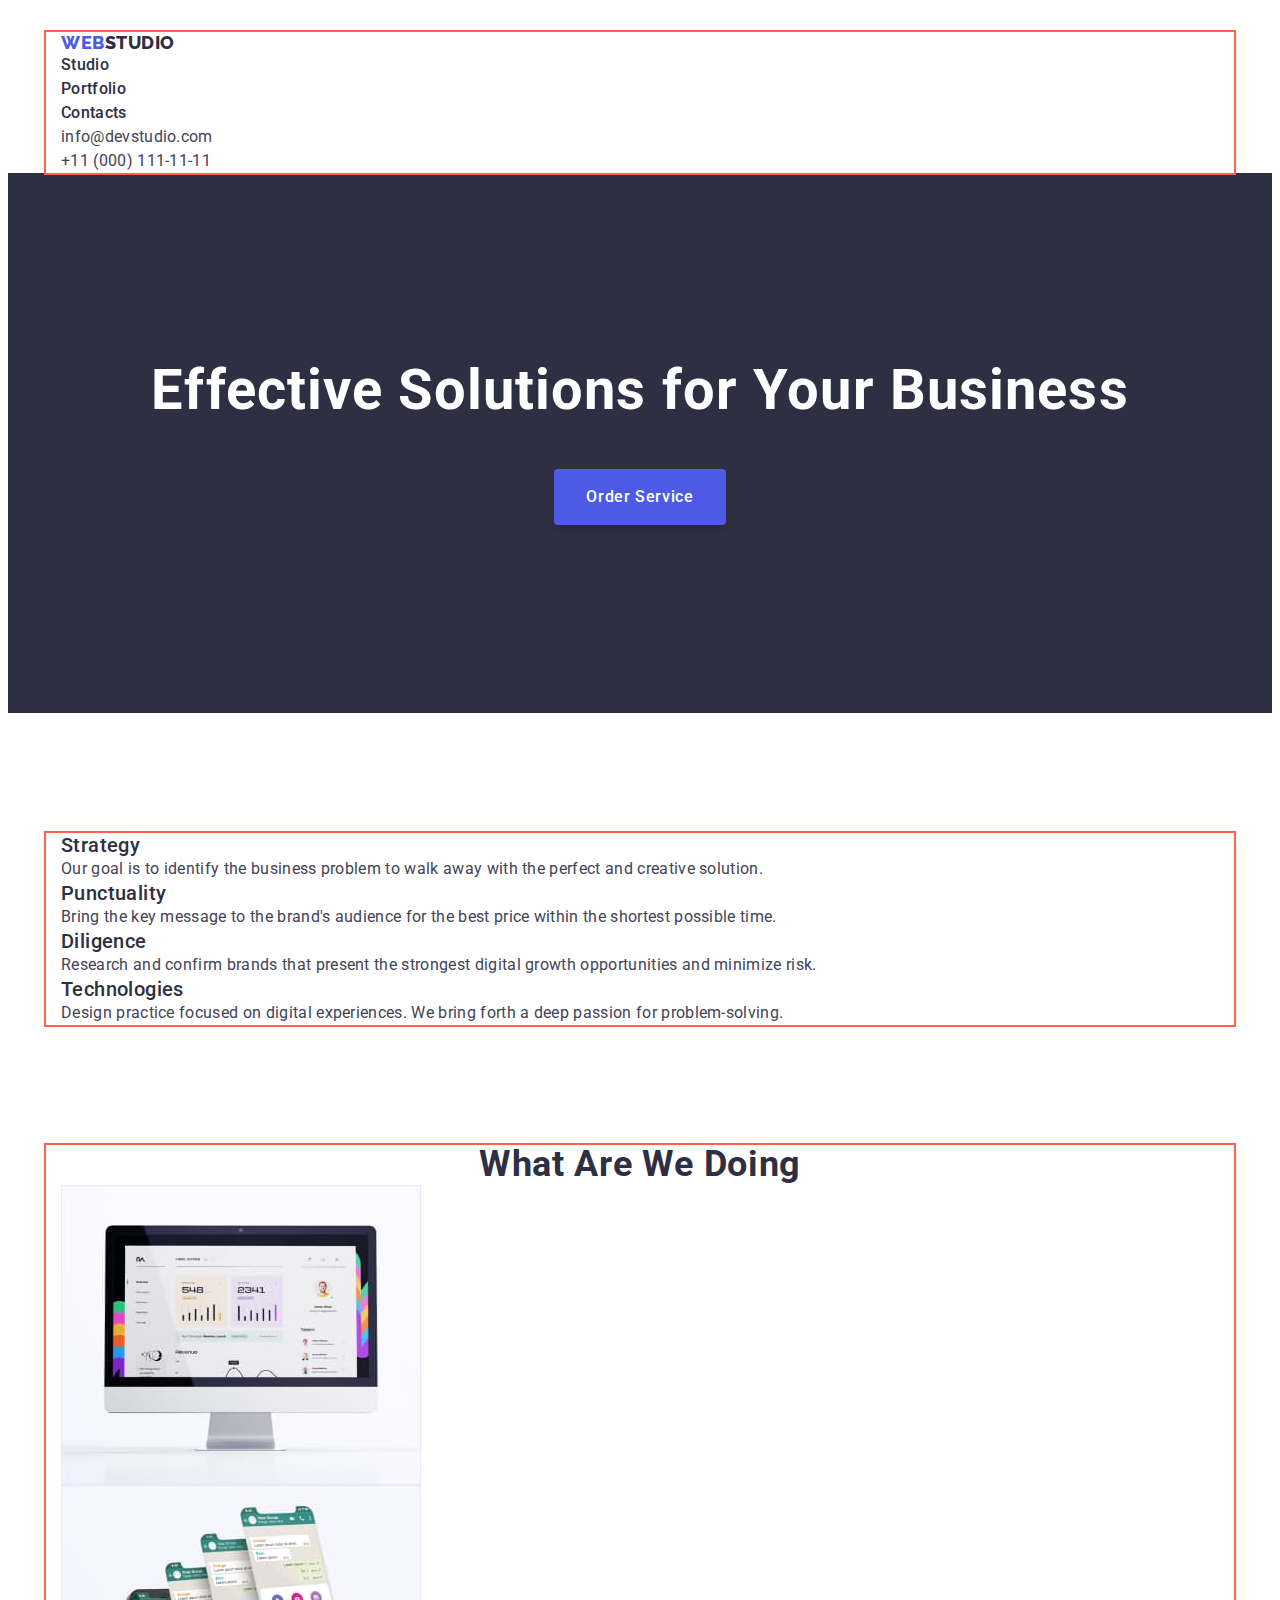
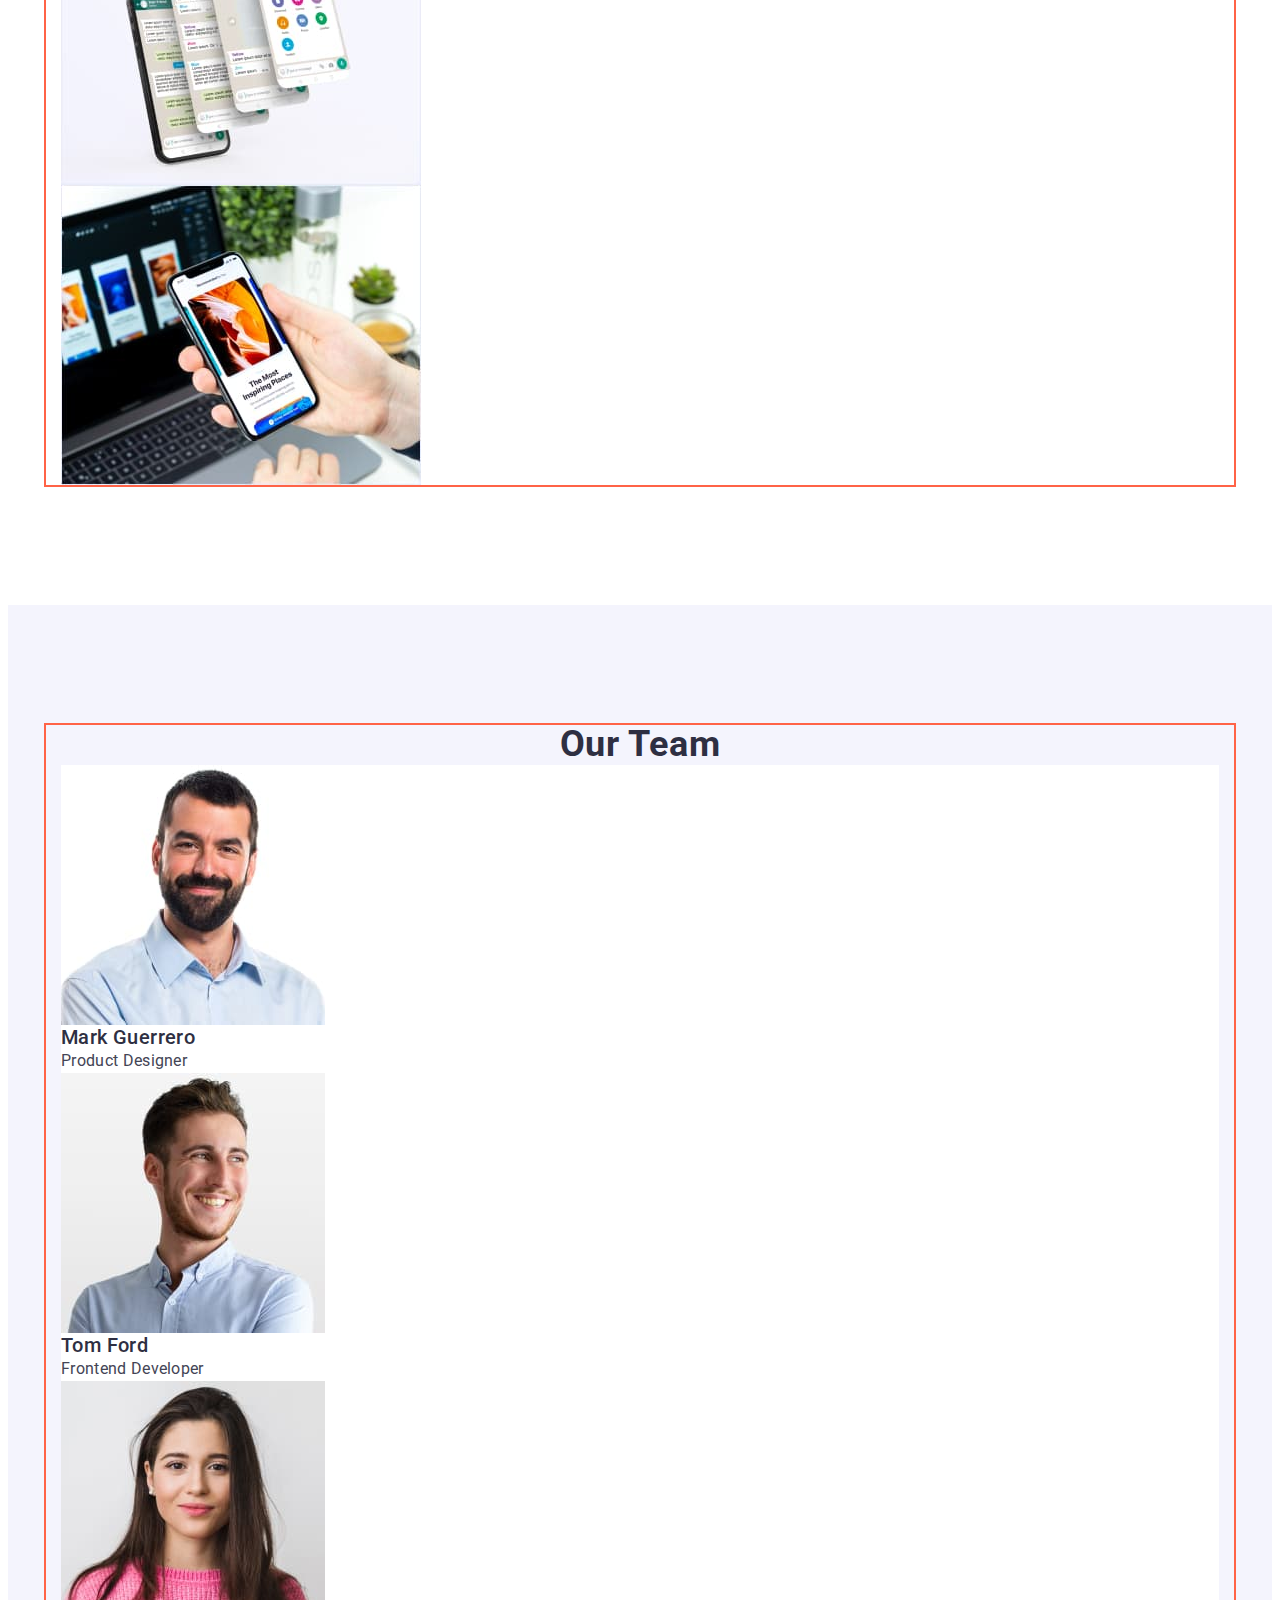
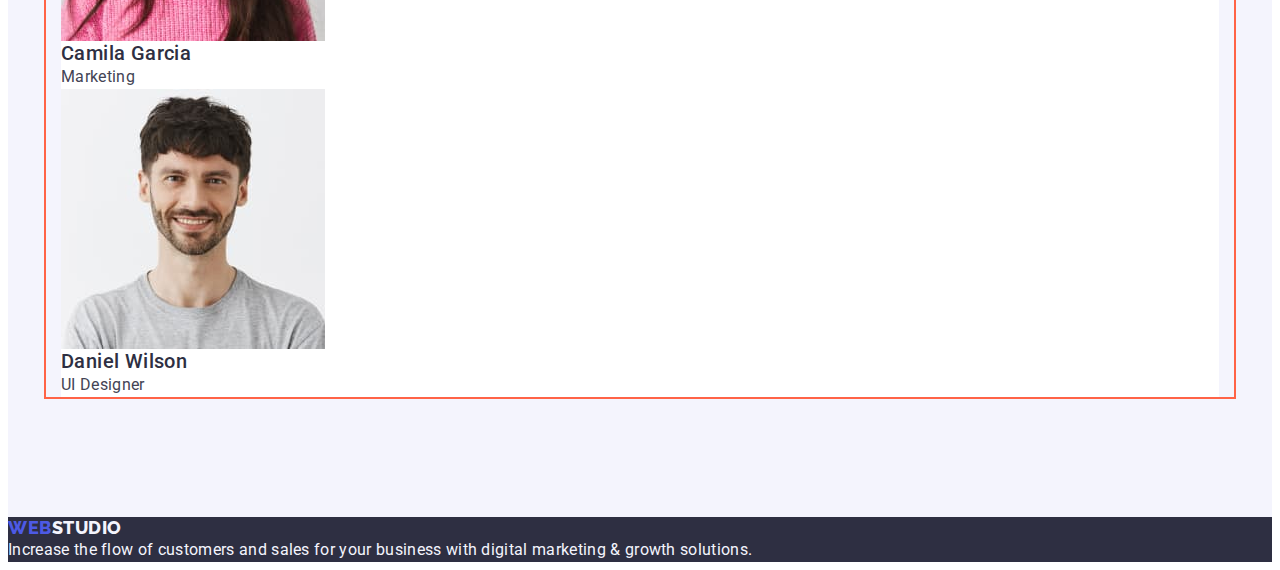
==== index.html @ 07edcb95 "hw3-fix1" ====
<!DOCTYPE html>
<html lang="en">
<head>
    <meta charset="UTF-8">
    <meta http-equiv="X-UA-Compatible" content="IE=edge">
    <meta name="viewport" content="width=device-width, initial-scale=1.0">
    <title>WebStudio</title>
    <link rel="preconnect" href="https://fonts.googleapis.com">
    <link rel="preconnect" href="https://fonts.gstatic.com" crossorigin>
    <link href="https://fonts.googleapis.com/css2?family=Raleway:wght@800&family=Roboto:wght@400;500;700&display=swap" rel="stylesheet">
    <link rel="stylesheet" href="https://cdnjs.cloudflare.com/ajax/libs/modern-normalize/1.1.0/modern-normalize.min.css" integrity="sha512-wpPYUAdjBVSE4KJnH1VR1HeZfpl1ub8YT/NKx4PuQ5NmX2tKuGu6U/JRp5y+Y8XG2tV+wKQpNHVUX03MfMFn9Q==" crossorigin="anonymous" referrerpolicy="no-referrer" />
    <link rel="stylesheet" href="./css/styles.css">
</head>
<body>
    <header class="header">
        <div class="container">
            <nav>
                <a href="./index.html" class="link logo">Web<span class="logo-part">Studio</span></a>
                <ul class="list">
                    <li><a href="./index.html" class="link nav-link">Studio</a></li>
                    <li><a href="./portfolio.html" class="link nav-link">Portfolio</a></li>
                    <li><a href="" class="link nav-link">Contacts</a></li>
                </ul>
            </nav>
            <address class="address-list">
            <ul class="list">
                <li><a href="mailto:info@devstudio.com" class="link contact-link">info@devstudio.com</a></li>
                <li><a href="tel:+110001111111" class="link contact-link">+11 (000) 111-11-11</a></li>
            </ul>
            </address>
        </div>
    </header> 
    <main>
    <!--Hero-->   
    <section class="hero-section">
        <h1 class="hero-title">Effective Solutions for Your Business</h1>
        <button type="button" class="hero-btn">Order Service</button>
    </section>
    <!--benefits section-->
    <section class="benefits section">
        <div class="container">
            <h2 hidden class="section-title">Our advantages</h2>
        <ul class="list">
            <li>
                <h3 class="list-title">Strategy</h3>
                <p class="list-text">Our goal is to identify the business problem to walk away with the perfect and creative solution. </p>
            </li>
            <li>
                <h3 class="list-title">Punctuality</h3>
                <p class="list-text">Bring the key message to the brand's audience for the best price within the shortest possible time.</p>
            </li>
            <li>
                <h3 class="list-title">Diligence</h3>
                <p class="list-text">Research and confirm brands that present the strongest digital growth opportunities and minimize risk.</p>
            </li>
            <li>
                <h3 class="list-title">Technologies</h3>
                <p class="list-text">Design practice focused on digital experiences. We bring forth a deep passion for problem-solving.</p>
            </li>
        </ul>
        </div>
    </section>
    <!--What are we doing section-->
    <section class="works">
        <div class="container">
            <h2 class="section-title">What are we doing</h2>
        <ul class="list">
            <li><img src="./images/interface.jpg" alt="Interface" width="360" height="300"></li>
            <li><img src="./images/chat-app.jpg" alt="Chat app" width="360" height="300"></li>
            <li><img src="./images/mobile-app.jpg" alt="Mobile app" width="360" height="300"></li>
        </ul>
        </div>
    </section>
    <!--Our Team section-->
    <section class="team-section section">
        <div class="container">
            <h2 class="section-title">Our Team</h2>
        <ul class="list">
            <li class="team-item">
                <img src="./images/mark-guerrero-photo.jpg" width="264" height="260" alt="Mark Guerrero">
                <h3 class="team-title">Mark Guerrero</h3>
                <p class="team-text">Product Designer</p>
            </li>
            <li class="team-item">
                <img src="./images/tom-ford-photo.jpg" width="264" height="260" alt="Tom Ford">
                <h3 class="team-title">Tom Ford</h3>
                <p class="team-text">Frontend Developer</p>
            </li>
            <li class="team-item">
                <img src="./images/camila-garcia-photo.jpg" width="264" height="260" alt="Camila Garcia">
                <h3 class="team-title">Camila Garcia</h3>
                <p class="team-text">Marketing</p>
            </li>
            <li class="team-item">
                <img src="./images/daniel-wilson-photo.jpg" width="264" height="260" alt="Daniel Wilson">
                <h3 class="team-title">Daniel Wilson</h3>
                <p class="team-text">UI Designer</p>
            </li>
        </ul>
        </div>
    </section>
    </main>
    <!--Footer-->
    <footer class="footer-section">
        <a href="./index.html" class="link footer-logo">Web<span class="footer-logo-part">Studio</span></a>
        <p class="footer-text">Increase the flow of customers and sales for your business with digital marketing & growth solutions.</p>
    </footer>
</body>
</html>
---- css/styles.css ----
:root {
    --primary-text-color:#434455;
    --secondary-text-color:#2E2F42;
    --alternate-text-color: #F4F4FD;
    --accent-color:#4D5AE5;
    --primary-font-family:'Roboto', sans-serif;
    --background-main-color:#FFFFFF;
    --background-accent-color:#2E2F42;
    --background-alternate-color:#F4F4FD;
    --pressed-state-color:#404BBF;
}

p,
h1,
h2,
h3,
h4,
h5,
h6 {
    margin: 0;
}

ul {
    margin: 0;
    padding-left: 0;
}

img {
    display: block;
}

body {
    font-family: var(--primary-font-family);
    color: var(--primary-text-color);
    font-size: 16px;
    background-color: var(--background-main-color);
}
.link {
    text-decoration: none;
}
.nav-link.current {
    color: var(--accent-color);
}
.list {
    list-style: none;
}

.container {
    width: 1158px;
    padding-left: 15px;
    padding-right: 15px;
    margin: 0 auto;
    outline: 2px solid tomato;
}

.section {
    padding-top: 120px;
    padding-bottom: 120px;
  }

/* Header */

.header {
padding-top: 24px;
}
.logo {
    font-family: 'Raleway', sans-serif;
    font-weight: 800;
    font-size: 18px;
    line-height: 1.17;
    letter-spacing: 0.03em;
    color: var(--accent-color);
    text-transform: uppercase;
}
.logo-part {
    color: var(--secondary-text-color);
}
.nav-link {
    font-weight: 500;
    line-height: calc(24 / 16);
    letter-spacing: 0.02em;
    color: var(--secondary-text-color);
}
.nav-link:hover,
.nav-link:focus {
    color: var(--pressed-state-color);
}

.contact-link {
    color: inherit;
    line-height: calc(24 / 16);
    letter-spacing: 0.02em;
    font-style: normal;
}
.contact-link:hover,
.contact-link:focus {
    color: var(--pressed-state-color);
}
.address-list {
    font-style: normal;
}

/* Hero */
.hero-section {
    padding-top: 188px;
    padding-bottom: 188px;
    background-color: var(--background-accent-color);
    text-align: center;
}
.hero-title {
    margin-bottom: 48px;
    font-weight: 700;
    font-size: 56px;
    line-height: 1.07;
    letter-spacing: 0.02em;
    color: #FFFFFF;
}
.hero-btn {
    padding: 16px 32px;
    font-family: inherit;
    font-weight: 500;
    font-size: 16px;
    line-height: calc(24 / 16);
    letter-spacing: 0.04em;
    color: #FFFFFF;
    background-color: var(--accent-color);
    box-shadow: 0px 4px 4px rgba(0, 0, 0, 0.15);
    border-radius: 4px;
    border: none;
    cursor: pointer;
}
.hero-btn:hover,
.hero-btn:focus {
    background-color: var(--pressed-state-color);
}


/* benefits section */

.section-title {
    font-size: 36px;
    line-height: 1.11;
    letter-spacing: 0.02em;
    text-align: center;
    text-transform: capitalize;
    color: var(--secondary-text-color);
}
.list-title {
    font-weight: 500;
    font-size: 20px;
    line-height: calc(24 / 20);
    letter-spacing: 0.02em;
    color: var(--secondary-text-color);
}
.list-text {
line-height: calc(24 / 16);
letter-spacing: 0.02em;
}

/* Works */
.works {
    padding-bottom: 120px;
}

/* Our Team section */
.team-section {
    background-color: var(--background-alternate-color);
}
.team-title {
    font-weight: 500;
    font-size: 20px;
    line-height: calc(24 / 20);
    letter-spacing: 0.02em;
    color: var(--secondary-text-color);
}
.team-text {
    line-height: calc(24 / 16);
    letter-spacing: 0.02em;
}
.team-item {
    background-color: var(--background-main-color);
}

/* Portfolio */
.portfolio-btn {
    font-family: inherit;
    font-weight: 500;
    font-size: 16px;
    line-height: calc(24 / 16);
    letter-spacing: 0.04em;
    color: var(--accent-color);
    background-color: var(--background-alternate-color);
    border-radius: 4px;
    border: 1px solid #E7E9FC;
    cursor: pointer;
}
.portfolio-btn:hover,
.portfolio-btn:focus,
.portfolio-btn:active {
    color: #FFFFFF;
    background-color: var(--pressed-state-color);
    box-shadow: 0px 3px 1px rgba(0, 0, 0, 0.1), 0px 2px 1px rgba(0, 0, 0, 0.08), 0px 2px 2px rgba(0, 0, 0, 0.12);
}
.work-title {
    font-weight: 500;
    font-size: 20px;
    line-height: calc(24 / 20);
    letter-spacing: 0.02em;
    color: var(--secondary-text-color);
}
.work-text {
    line-height: calc(24/16);
    letter-spacing: 0.02em;
    color: var(--primary-text-color);
}

/* Footer */
.footer-section {
    background-color: var(--background-accent-color);
}
.footer-logo {
    font-family: 'Raleway', sans-serif;
    font-weight: 800;
    font-size: 18px;
    line-height: 1.17;
    letter-spacing: 0.03em;
    color: var(--accent-color);
    text-transform: uppercase;
}
.footer-logo-part {
    color: var(--alternate-text-color);
}
.footer-text {
    line-height: calc(24 / 16);
    letter-spacing: 0.02em;
    color: var(--alternate-text-color);
}
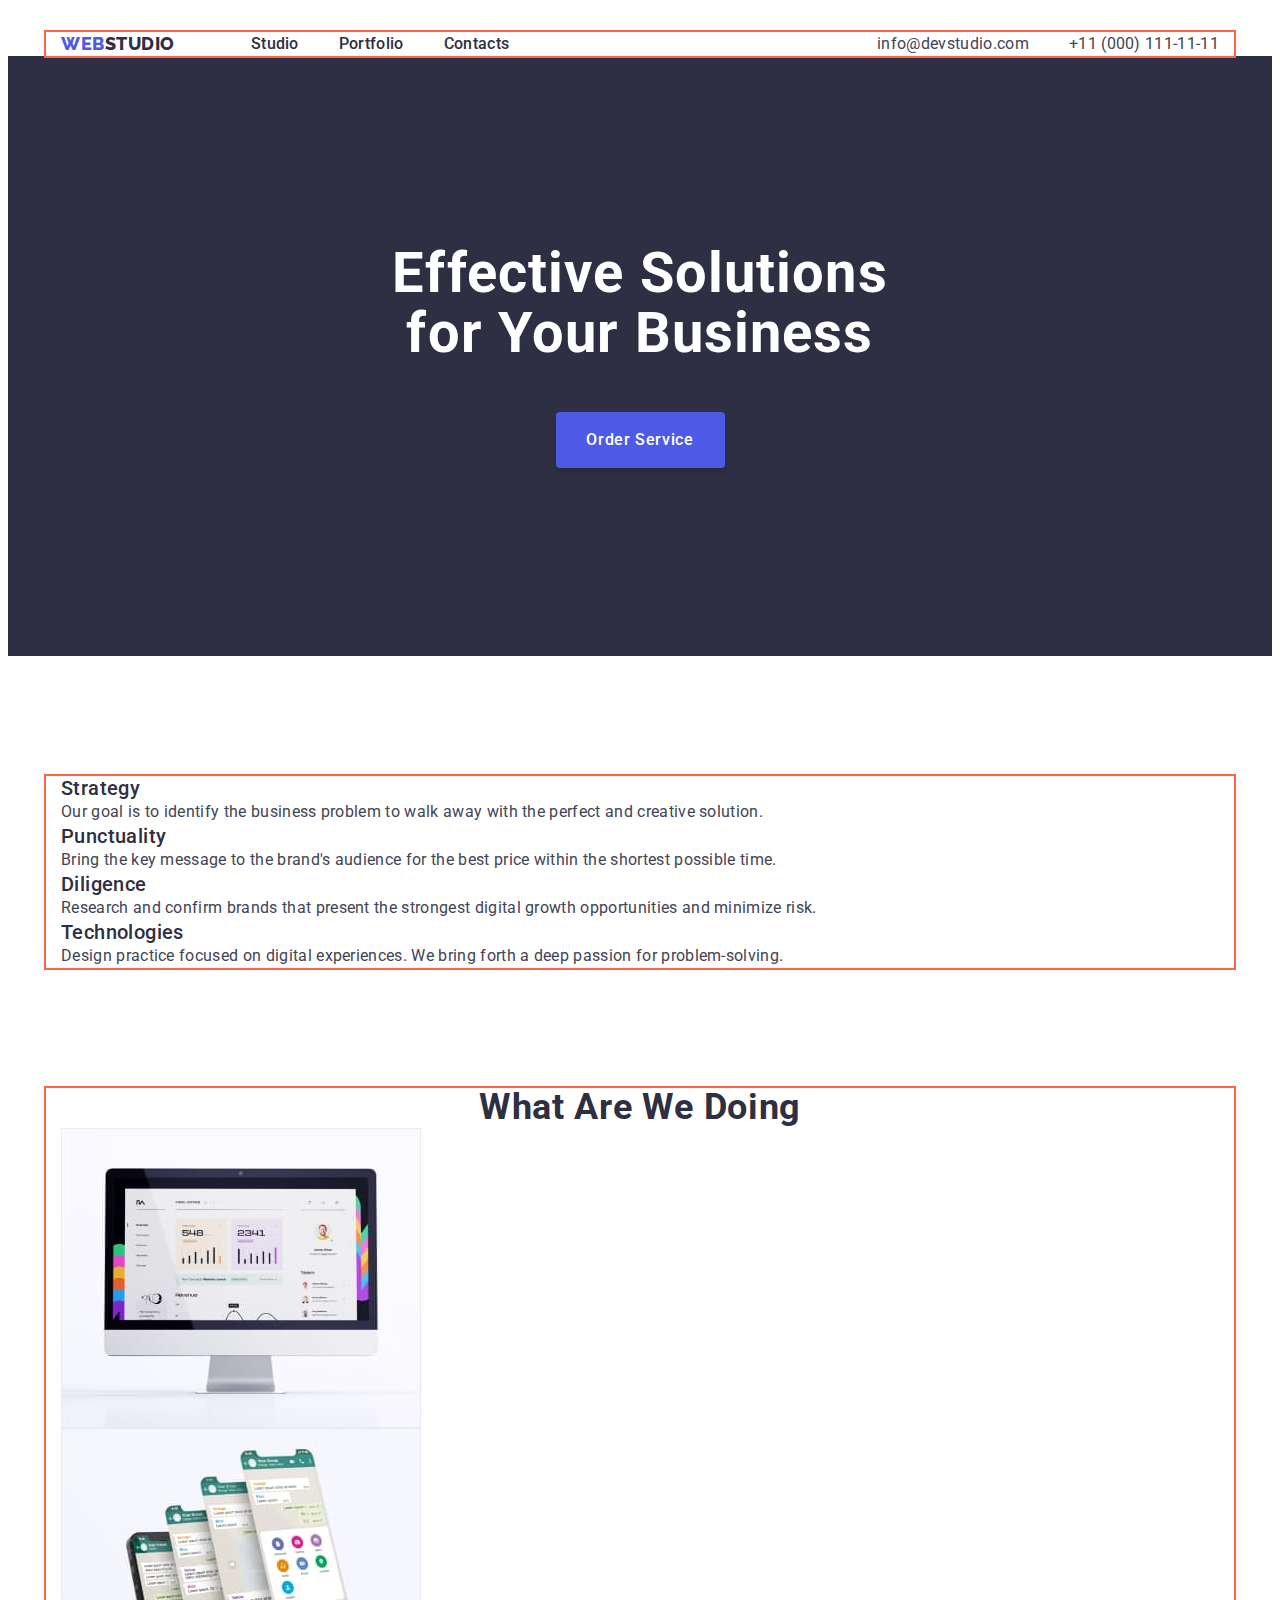
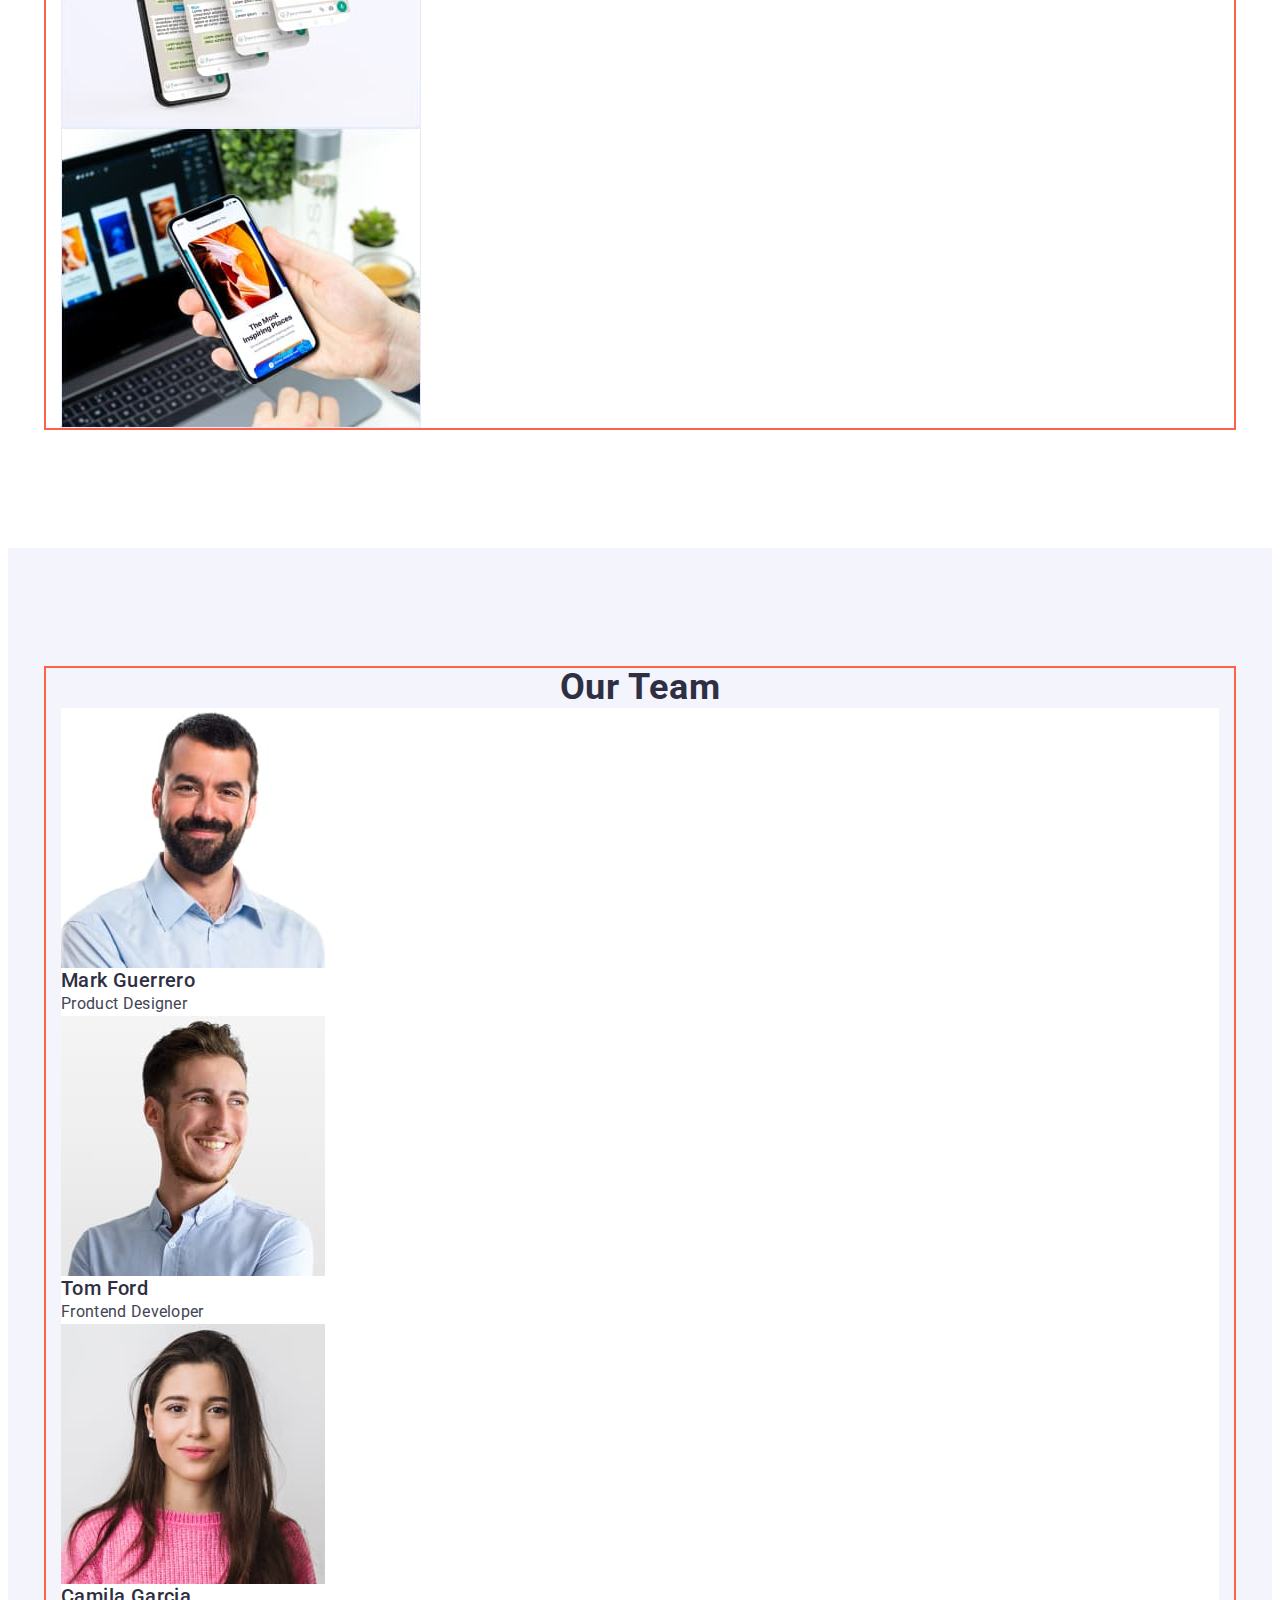
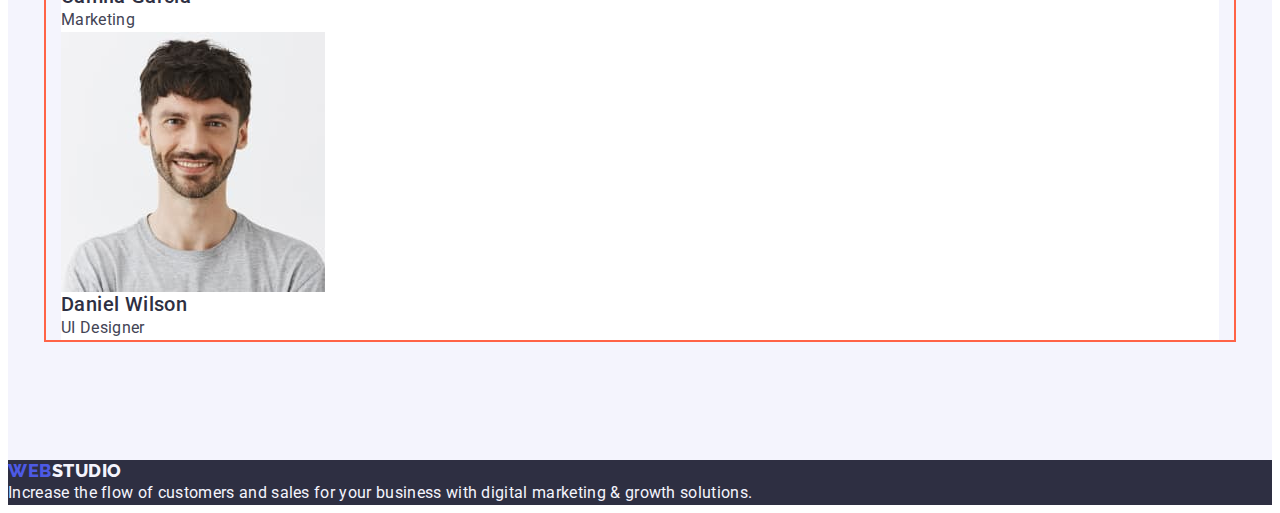
==== commit 709ecf46: "hw3-fix2" ====
--- a/index.html
+++ b/index.html
@@ -13,17 +13,17 @@
 </head>
 <body>
     <header class="header">
-        <div class="container">
-            <nav>
+        <div class="container header-container">
+            <nav class="header-nav">
                 <a href="./index.html" class="link logo">Web<span class="logo-part">Studio</span></a>
-                <ul class="list">
+                <ul class="header-list list">
                     <li><a href="./index.html" class="link nav-link">Studio</a></li>
                     <li><a href="./portfolio.html" class="link nav-link">Portfolio</a></li>
                     <li><a href="" class="link nav-link">Contacts</a></li>
                 </ul>
             </nav>
             <address class="address-list">
-            <ul class="list">
+            <ul class="contact-list list">
                 <li><a href="mailto:info@devstudio.com" class="link contact-link">info@devstudio.com</a></li>
                 <li><a href="tel:+110001111111" class="link contact-link">+11 (000) 111-11-11</a></li>
             </ul>
--- a/css/styles.css
+++ b/css/styles.css
@@ -63,7 +63,12 @@
 .header {
 padding-top: 24px;
 }
+.header-container {
+    display: flex;
+    align-items: center;
+}
 .logo {
+    margin-right: 76px;
     font-family: 'Raleway', sans-serif;
     font-weight: 800;
     font-size: 18px;
@@ -75,6 +80,16 @@
 .logo-part {
     color: var(--secondary-text-color);
 }
+
+.header-list {
+    display: flex;
+    gap: 40px;
+}
+.header-nav {
+    display: flex;
+    align-items: center;
+    margin-right: auto;
+}
 .nav-link {
     font-weight: 500;
     line-height: calc(24 / 16);
@@ -98,6 +113,10 @@
 }
 .address-list {
     font-style: normal;
+}
+.contact-list {
+    display: flex;
+    gap: 40px;
 }
 
 /* Hero */
@@ -108,7 +127,10 @@
     text-align: center;
 }
 .hero-title {
+    max-width: 496px;
     margin-bottom: 48px;
+    margin-left: auto;
+    margin-right: auto;
     font-weight: 700;
     font-size: 56px;
     line-height: 1.07;
@@ -116,7 +138,8 @@
     color: #FFFFFF;
 }
 .hero-btn {
-    padding: 16px 32px;
+    min-width: 169px;
+    height: 56px;
     font-family: inherit;
     font-weight: 500;
     font-size: 16px;
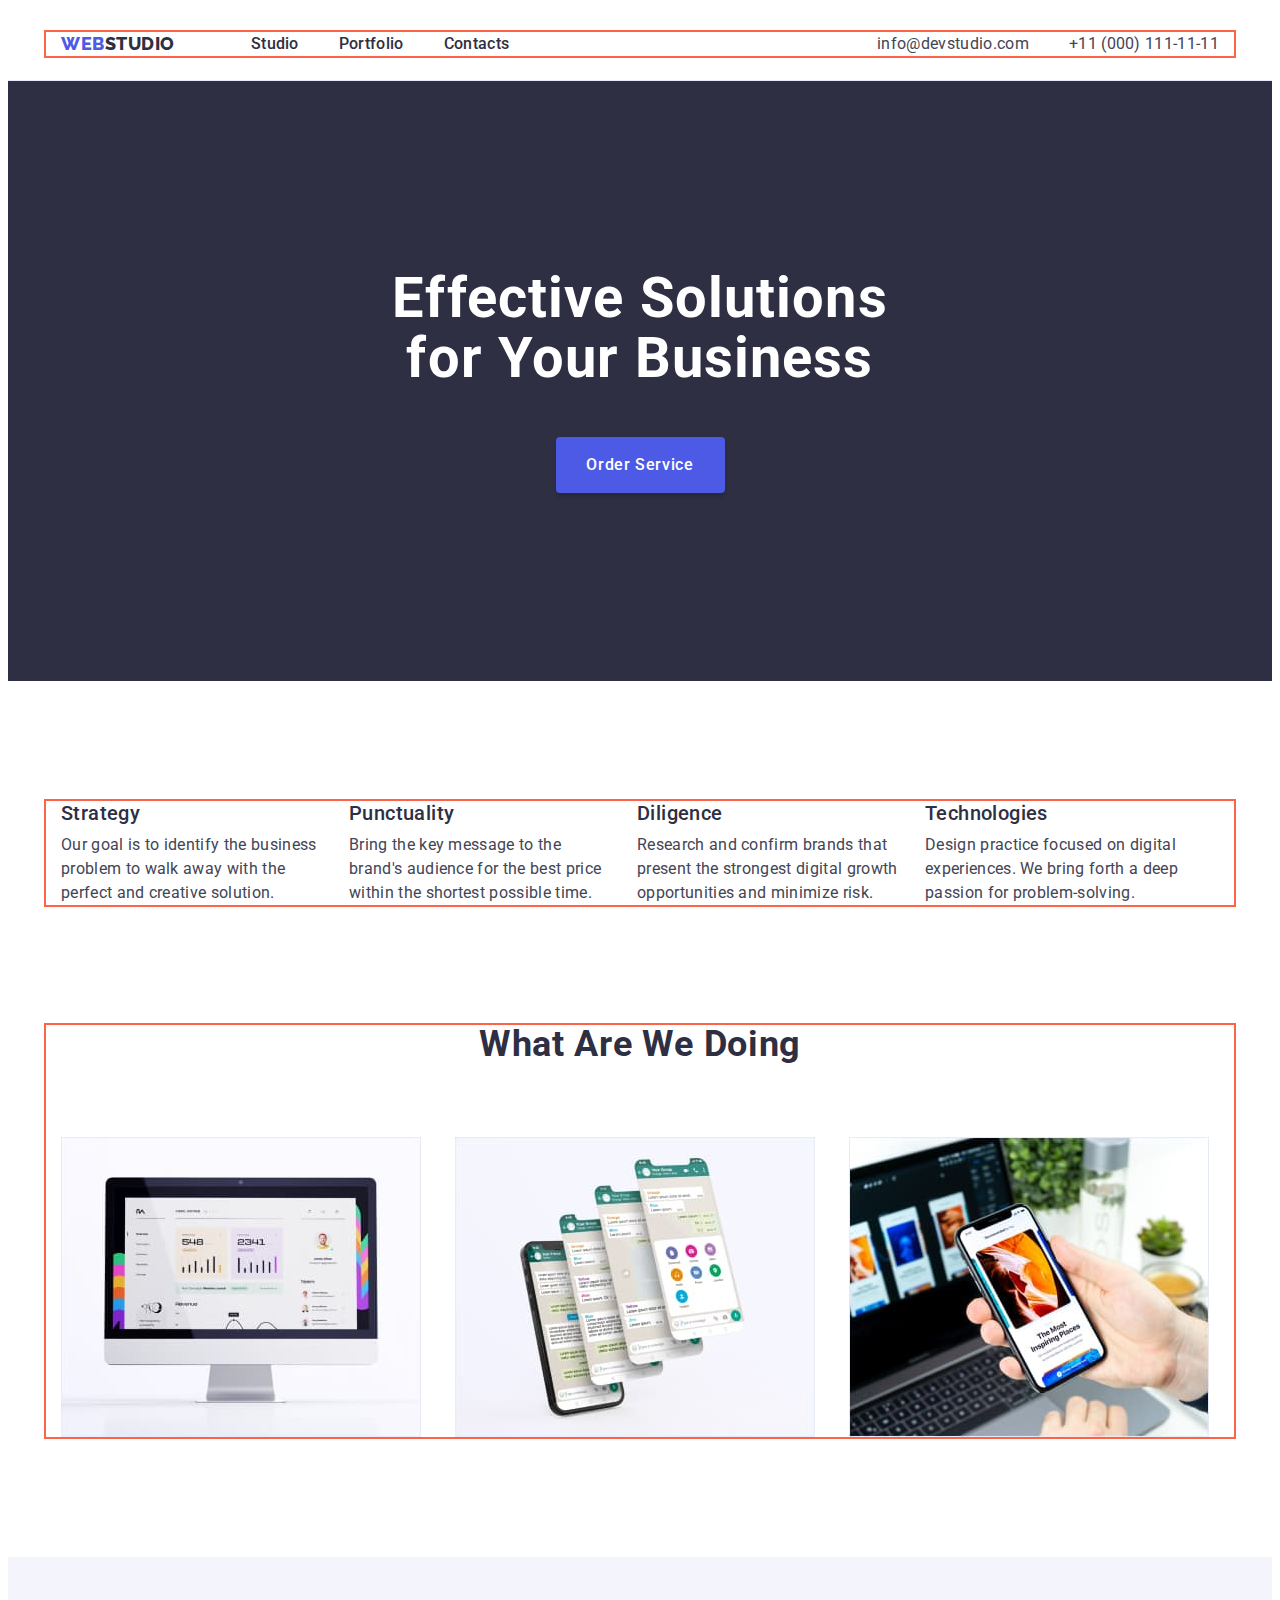
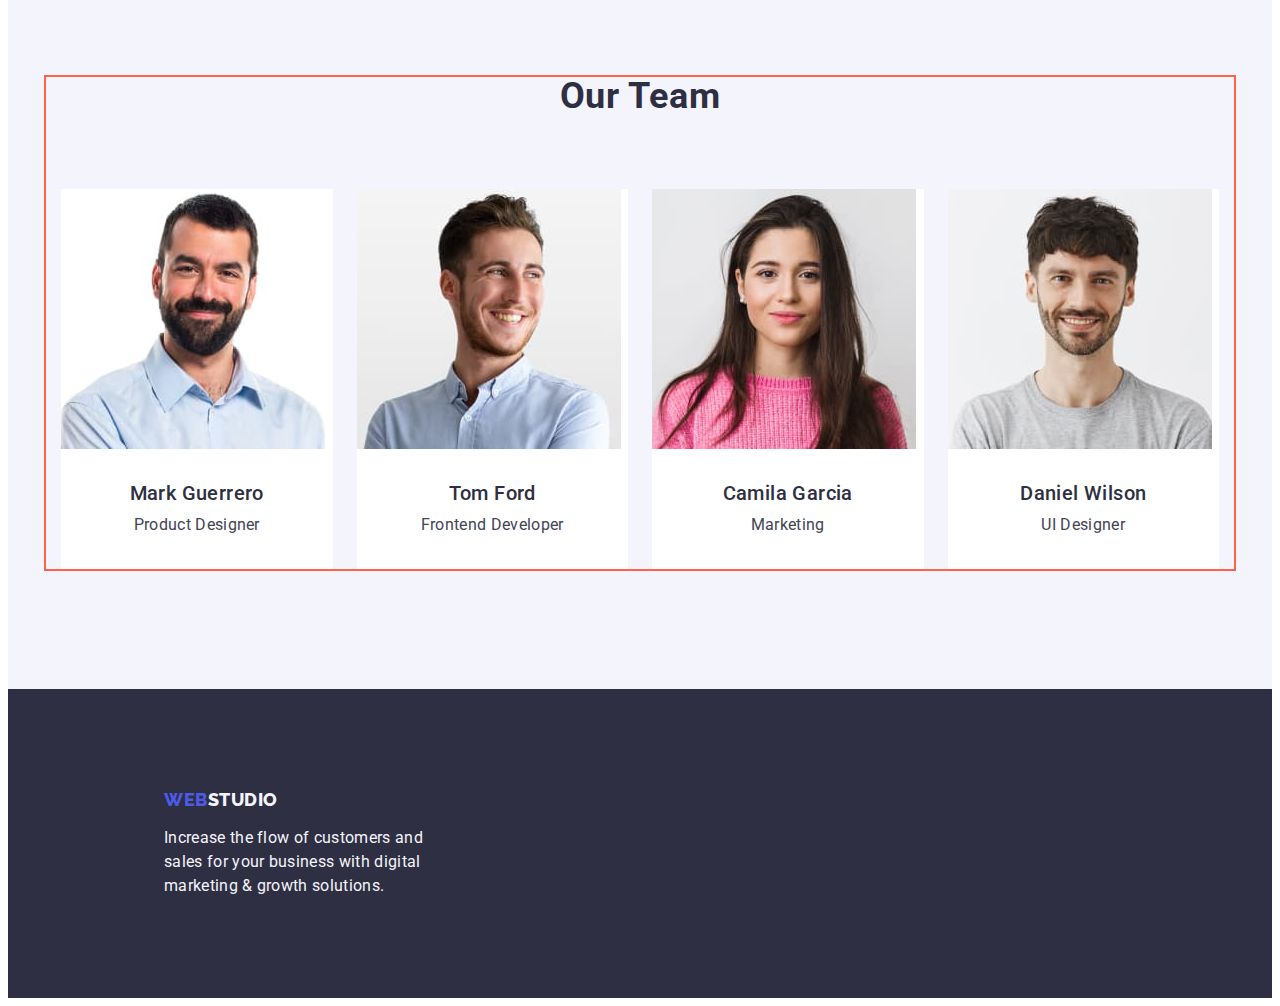
==== commit ff2a5186: "hw3-fix3" ====
--- a/index.html
+++ b/index.html
@@ -40,20 +40,20 @@
     <section class="benefits section">
         <div class="container">
             <h2 hidden class="section-title">Our advantages</h2>
-        <ul class="list">
-            <li>
+        <ul class="list benefits-list">
+            <li class="benefits-item">
                 <h3 class="list-title">Strategy</h3>
                 <p class="list-text">Our goal is to identify the business problem to walk away with the perfect and creative solution. </p>
             </li>
-            <li>
+            <li class="benefits-item">
                 <h3 class="list-title">Punctuality</h3>
                 <p class="list-text">Bring the key message to the brand's audience for the best price within the shortest possible time.</p>
             </li>
-            <li>
+            <li class="benefits-item">
                 <h3 class="list-title">Diligence</h3>
                 <p class="list-text">Research and confirm brands that present the strongest digital growth opportunities and minimize risk.</p>
             </li>
-            <li>
+            <li class="benefits-item">
                 <h3 class="list-title">Technologies</h3>
                 <p class="list-text">Design practice focused on digital experiences. We bring forth a deep passion for problem-solving.</p>
             </li>
@@ -64,10 +64,10 @@
     <section class="works">
         <div class="container">
             <h2 class="section-title">What are we doing</h2>
-        <ul class="list">
-            <li><img src="./images/interface.jpg" alt="Interface" width="360" height="300"></li>
-            <li><img src="./images/chat-app.jpg" alt="Chat app" width="360" height="300"></li>
-            <li><img src="./images/mobile-app.jpg" alt="Mobile app" width="360" height="300"></li>
+        <ul class="list works-list">
+            <li class="works-item"><img src="./images/interface.jpg" alt="Interface" width="360" height="300"></li>
+            <li class="works-item"><img src="./images/chat-app.jpg" alt="Chat app" width="360" height="300"></li>
+            <li class="works-item"><img src="./images/mobile-app.jpg" alt="Mobile app" width="360" height="300"></li>
         </ul>
         </div>
     </section>
@@ -75,24 +75,24 @@
     <section class="team-section section">
         <div class="container">
             <h2 class="section-title">Our Team</h2>
-        <ul class="list">
+        <ul class="list team-list">
             <li class="team-item">
-                <img src="./images/mark-guerrero-photo.jpg" width="264" height="260" alt="Mark Guerrero">
+                <img class="team-pic" src="./images/mark-guerrero-photo.jpg" width="264" height="260" alt="Mark Guerrero">
                 <h3 class="team-title">Mark Guerrero</h3>
                 <p class="team-text">Product Designer</p>
             </li>
             <li class="team-item">
-                <img src="./images/tom-ford-photo.jpg" width="264" height="260" alt="Tom Ford">
+                <img class="team-pic" src="./images/tom-ford-photo.jpg" width="264" height="260" alt="Tom Ford">
                 <h3 class="team-title">Tom Ford</h3>
                 <p class="team-text">Frontend Developer</p>
             </li>
             <li class="team-item">
-                <img src="./images/camila-garcia-photo.jpg" width="264" height="260" alt="Camila Garcia">
+                <img class="team-pic" src="./images/camila-garcia-photo.jpg" width="264" height="260" alt="Camila Garcia">
                 <h3 class="team-title">Camila Garcia</h3>
                 <p class="team-text">Marketing</p>
             </li>
             <li class="team-item">
-                <img src="./images/daniel-wilson-photo.jpg" width="264" height="260" alt="Daniel Wilson">
+                <img class="team-pic" src="./images/daniel-wilson-photo.jpg" width="264" height="260" alt="Daniel Wilson">
                 <h3 class="team-title">Daniel Wilson</h3>
                 <p class="team-text">UI Designer</p>
             </li>
@@ -102,8 +102,10 @@
     </main>
     <!--Footer-->
     <footer class="footer-section">
+        <div class="footer-container">
         <a href="./index.html" class="link footer-logo">Web<span class="footer-logo-part">Studio</span></a>
         <p class="footer-text">Increase the flow of customers and sales for your business with digital marketing & growth solutions.</p>
-    </footer>
+        </div>
+        </footer>
 </body>
 </html>--- a/css/styles.css
+++ b/css/styles.css
@@ -62,6 +62,8 @@
 
 .header {
 padding-top: 24px;
+padding-bottom: 24px;
+border-bottom: 1px solid #E7E9FC;
 }
 .header-container {
     display: flex;
@@ -160,7 +162,14 @@
 
 /* benefits section */
 
+
+.benefits-list {
+    display: flex;
+    gap: 24px;
+}
+
 .section-title {
+    margin-bottom: 72px;
     font-size: 36px;
     line-height: 1.11;
     letter-spacing: 0.02em;
@@ -168,12 +177,18 @@
     text-transform: capitalize;
     color: var(--secondary-text-color);
 }
+
+.benefits-item {
+    width: 264px;
+}
+
 .list-title {
     font-weight: 500;
     font-size: 20px;
     line-height: calc(24 / 20);
     letter-spacing: 0.02em;
     color: var(--secondary-text-color);
+    margin-bottom: 8px;
 }
 .list-text {
 line-height: calc(24 / 16);
@@ -184,23 +199,43 @@
 .works {
     padding-bottom: 120px;
 }
+.works-list {
+    display: flex;
+    gap: 24px;
+}
+.works-item {
+    width: calc((100% - 48px) / 3);
+}
+
 
 /* Our Team section */
 .team-section {
     background-color: var(--background-alternate-color);
 }
+.team-list {
+    display: flex;
+    gap: 24px;
+}
+.team-pic {
+    margin-bottom: 32px;
+}
 .team-title {
+    margin-bottom: 8px;
     font-weight: 500;
     font-size: 20px;
     line-height: calc(24 / 20);
     letter-spacing: 0.02em;
+    text-align: center;
     color: var(--secondary-text-color);
 }
 .team-text {
-    line-height: calc(24 / 16);
-    letter-spacing: 0.02em;
+    margin-bottom: 32px;
+    line-height: calc(24 / 16);
+    letter-spacing: 0.02em;
+    text-align: center;
 }
 .team-item {
+    width: calc((100% - 72px) / 4);
     background-color: var(--background-main-color);
 }
 
@@ -240,6 +275,12 @@
 /* Footer */
 .footer-section {
     background-color: var(--background-accent-color);
+    padding-top: 100px;
+    padding-bottom: 100px;
+    padding-left: 156px;
+}
+.footer-container{
+    width: 264px;
 }
 .footer-logo {
     font-family: 'Raleway', sans-serif;
@@ -254,6 +295,7 @@
     color: var(--alternate-text-color);
 }
 .footer-text {
+    margin-top: 16px;
     line-height: calc(24 / 16);
     letter-spacing: 0.02em;
     color: var(--alternate-text-color);
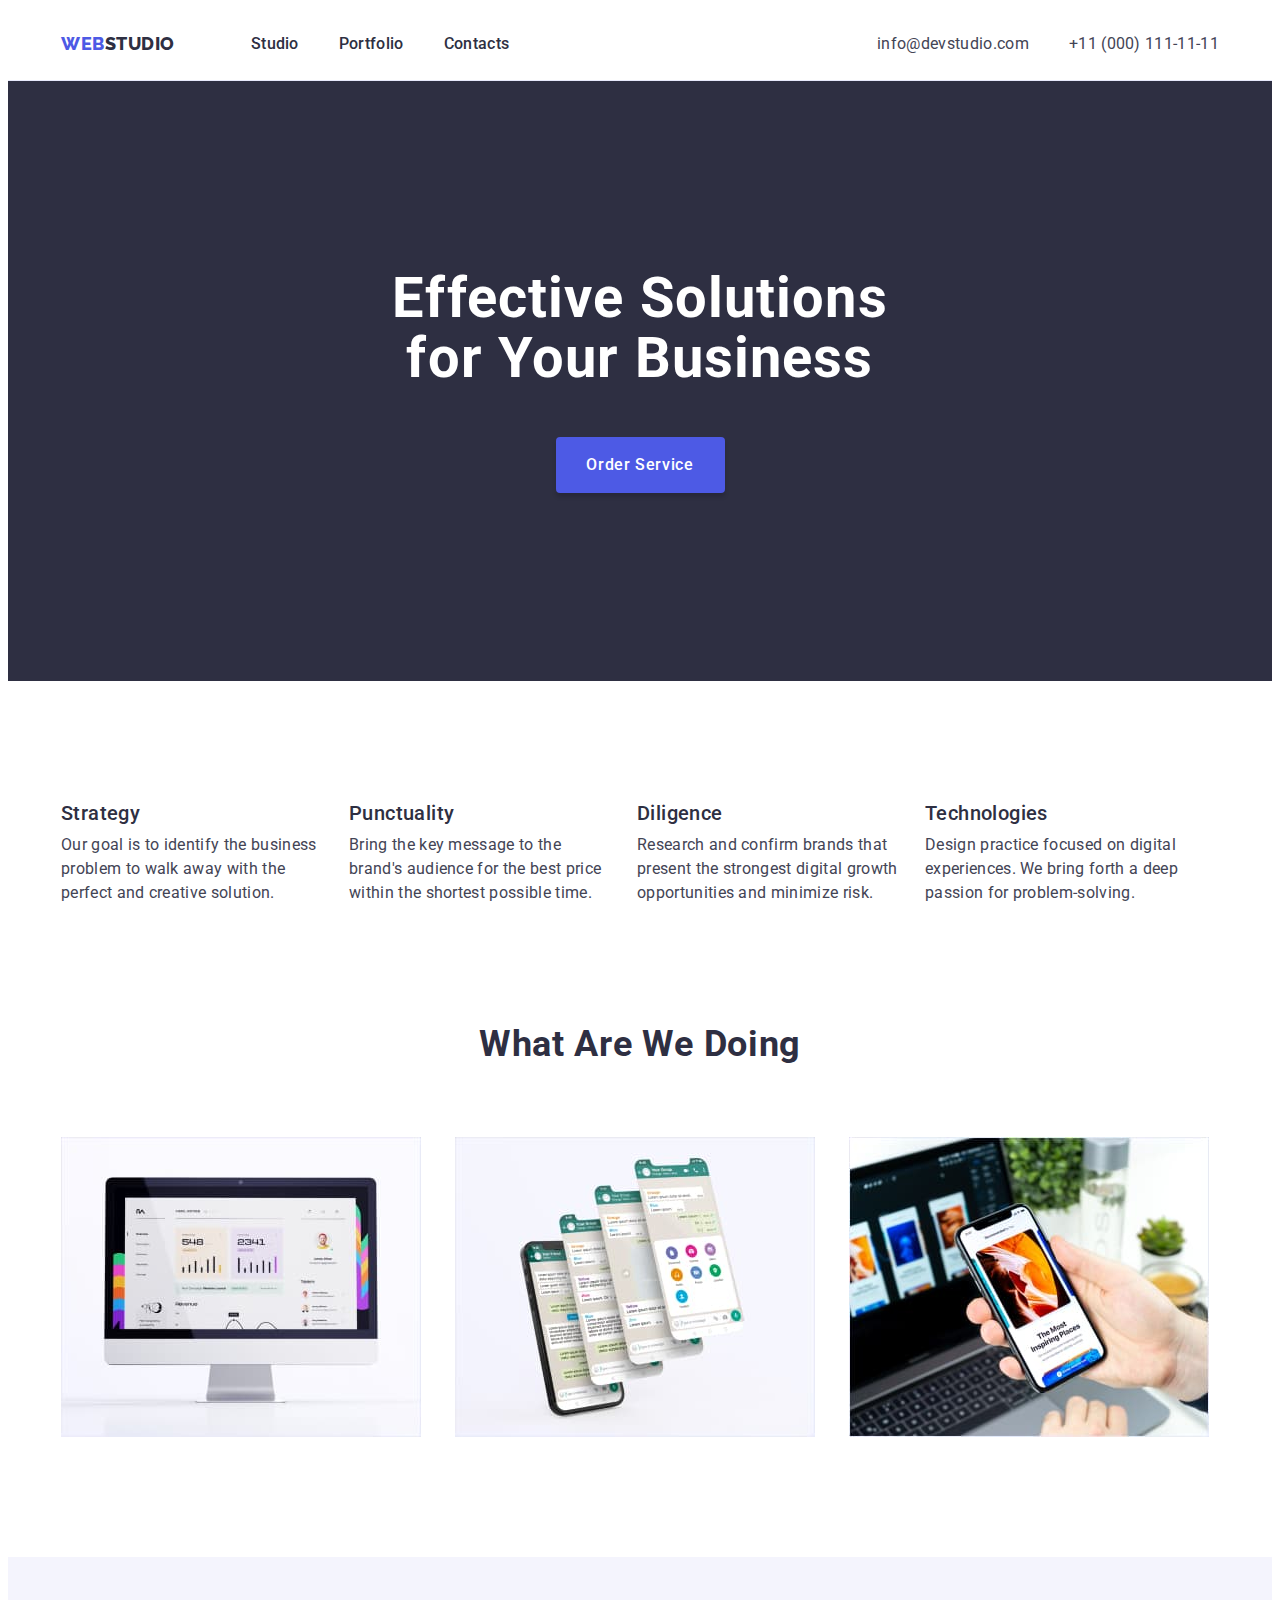
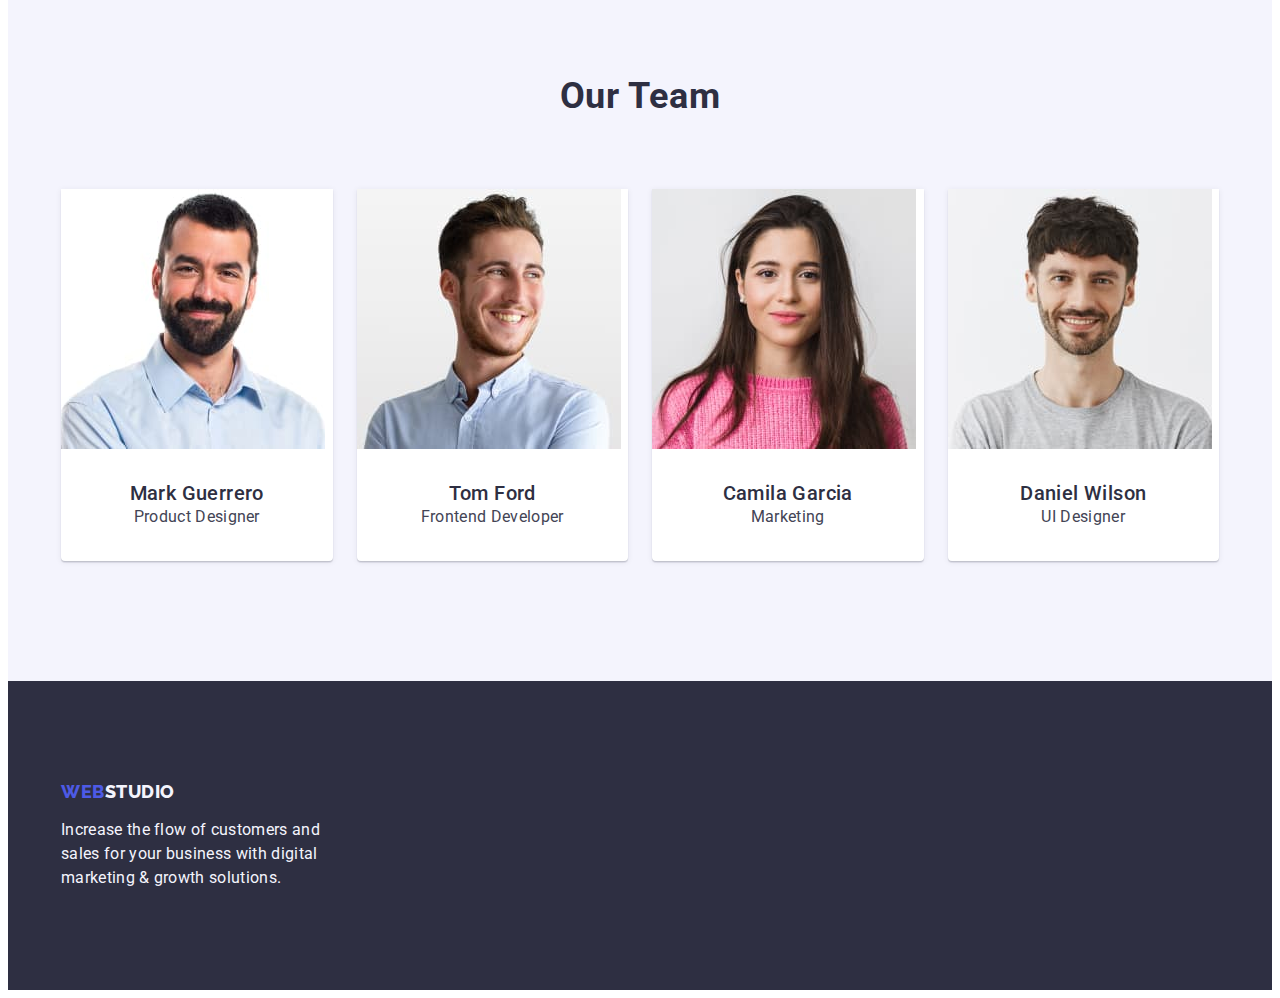
==== commit 6aa53636: "hw3-fix6" ====
--- a/index.html
+++ b/index.html
@@ -78,23 +78,31 @@
         <ul class="list team-list">
             <li class="team-item">
                 <img class="team-pic" src="./images/mark-guerrero-photo.jpg" width="264" height="260" alt="Mark Guerrero">
-                <h3 class="team-title">Mark Guerrero</h3>
-                <p class="team-text">Product Designer</p>
+                <div class="team-content">
+                    <h3 class="team-title">Mark Guerrero</h3>
+                    <p class="team-text">Product Designer</p>
+                </div>
             </li>
             <li class="team-item">
                 <img class="team-pic" src="./images/tom-ford-photo.jpg" width="264" height="260" alt="Tom Ford">
-                <h3 class="team-title">Tom Ford</h3>
-                <p class="team-text">Frontend Developer</p>
+                <div class="team-content">
+                    <h3 class="team-title">Tom Ford</h3>
+                    <p class="team-text">Frontend Developer</p>
+                </div>
             </li>
             <li class="team-item">
                 <img class="team-pic" src="./images/camila-garcia-photo.jpg" width="264" height="260" alt="Camila Garcia">
-                <h3 class="team-title">Camila Garcia</h3>
-                <p class="team-text">Marketing</p>
+                <div class="team-content">
+                    <h3 class="team-title">Camila Garcia</h3>
+                    <p class="team-text">Marketing</p>
+                </div>
             </li>
             <li class="team-item">
                 <img class="team-pic" src="./images/daniel-wilson-photo.jpg" width="264" height="260" alt="Daniel Wilson">
-                <h3 class="team-title">Daniel Wilson</h3>
-                <p class="team-text">UI Designer</p>
+                <div class="team-content">
+                    <h3 class="team-title">Daniel Wilson</h3>
+                    <p class="team-text">UI Designer</p>
+                </div>
             </li>
         </ul>
         </div>
@@ -102,9 +110,11 @@
     </main>
     <!--Footer-->
     <footer class="footer-section">
-        <div class="footer-container">
-        <a href="./index.html" class="link footer-logo">Web<span class="footer-logo-part">Studio</span></a>
-        <p class="footer-text">Increase the flow of customers and sales for your business with digital marketing & growth solutions.</p>
+        <div class="container footer-container">
+            <div class="footer-content">
+                <a href="./index.html" class="link footer-logo">Web<span class="footer-logo-part">Studio</span></a>
+                <p class="footer-text">Increase the flow of customers and sales for your business with digital marketing & growth solutions.</p>
+            </div>
         </div>
         </footer>
 </body>
--- a/css/styles.css
+++ b/css/styles.css
@@ -49,8 +49,8 @@
     width: 1158px;
     padding-left: 15px;
     padding-right: 15px;
-    margin: 0 auto;
-    outline: 2px solid tomato;
+    margin-left: auto;
+    margin-right: auto;
 }
 
 .section {
@@ -216,11 +216,10 @@
     display: flex;
     gap: 24px;
 }
-.team-pic {
-    margin-bottom: 32px;
+.team-content {
+    padding: 32px 16px;
 }
 .team-title {
-    margin-bottom: 8px;
     font-weight: 500;
     font-size: 20px;
     line-height: calc(24 / 20);
@@ -229,7 +228,6 @@
     color: var(--secondary-text-color);
 }
 .team-text {
-    margin-bottom: 32px;
     line-height: calc(24 / 16);
     letter-spacing: 0.02em;
     text-align: center;
@@ -237,10 +235,23 @@
 .team-item {
     width: calc((100% - 72px) / 4);
     background-color: var(--background-main-color);
+    box-shadow: 0px 1px 6px rgba(46, 47, 66, 0.08), 0px 1px 1px rgba(46, 47, 66, 0.16), 0px 2px 1px rgba(46, 47, 66, 0.08);
+    border-radius: 0px 0px 4px 4px;
 }
 
 /* Portfolio */
+.portfolio {
+    padding-top: 96px;
+    padding-bottom: 120px;
+}
+.button-list {
+    display: flex;
+    gap: 24px;
+    justify-content: center;
+    margin-bottom: 72px;
+}
 .portfolio-btn {
+    padding: 12px 24px;
     font-family: inherit;
     font-weight: 500;
     font-size: 16px;
@@ -259,14 +270,31 @@
     background-color: var(--pressed-state-color);
     box-shadow: 0px 3px 1px rgba(0, 0, 0, 0.1), 0px 2px 1px rgba(0, 0, 0, 0.08), 0px 2px 2px rgba(0, 0, 0, 0.12);
 }
-.work-title {
+.portfolio-list {
+    display: flex;
+    flex-wrap: wrap;
+    gap: 48px 24px;
+}
+.portfolio-list li {
+    width: calc((100% - 48px) / 3);
+}
+.portfolio-item {
+    max-width: 360px;
+}
+.portfolio-content {
+    padding: 32px 0 32px 16px;
+    border: 1px solid #E7E9FC;  
+    border-top: none;
+}
+.portfolio-title {
+    margin-bottom: 8px;
     font-weight: 500;
     font-size: 20px;
     line-height: calc(24 / 20);
     letter-spacing: 0.02em;
     color: var(--secondary-text-color);
 }
-.work-text {
+.portfolio-text {
     line-height: calc(24/16);
     letter-spacing: 0.02em;
     color: var(--primary-text-color);
@@ -277,9 +305,8 @@
     background-color: var(--background-accent-color);
     padding-top: 100px;
     padding-bottom: 100px;
-    padding-left: 156px;
-}
-.footer-container{
+}
+.footer-content {
     width: 264px;
 }
 .footer-logo {
